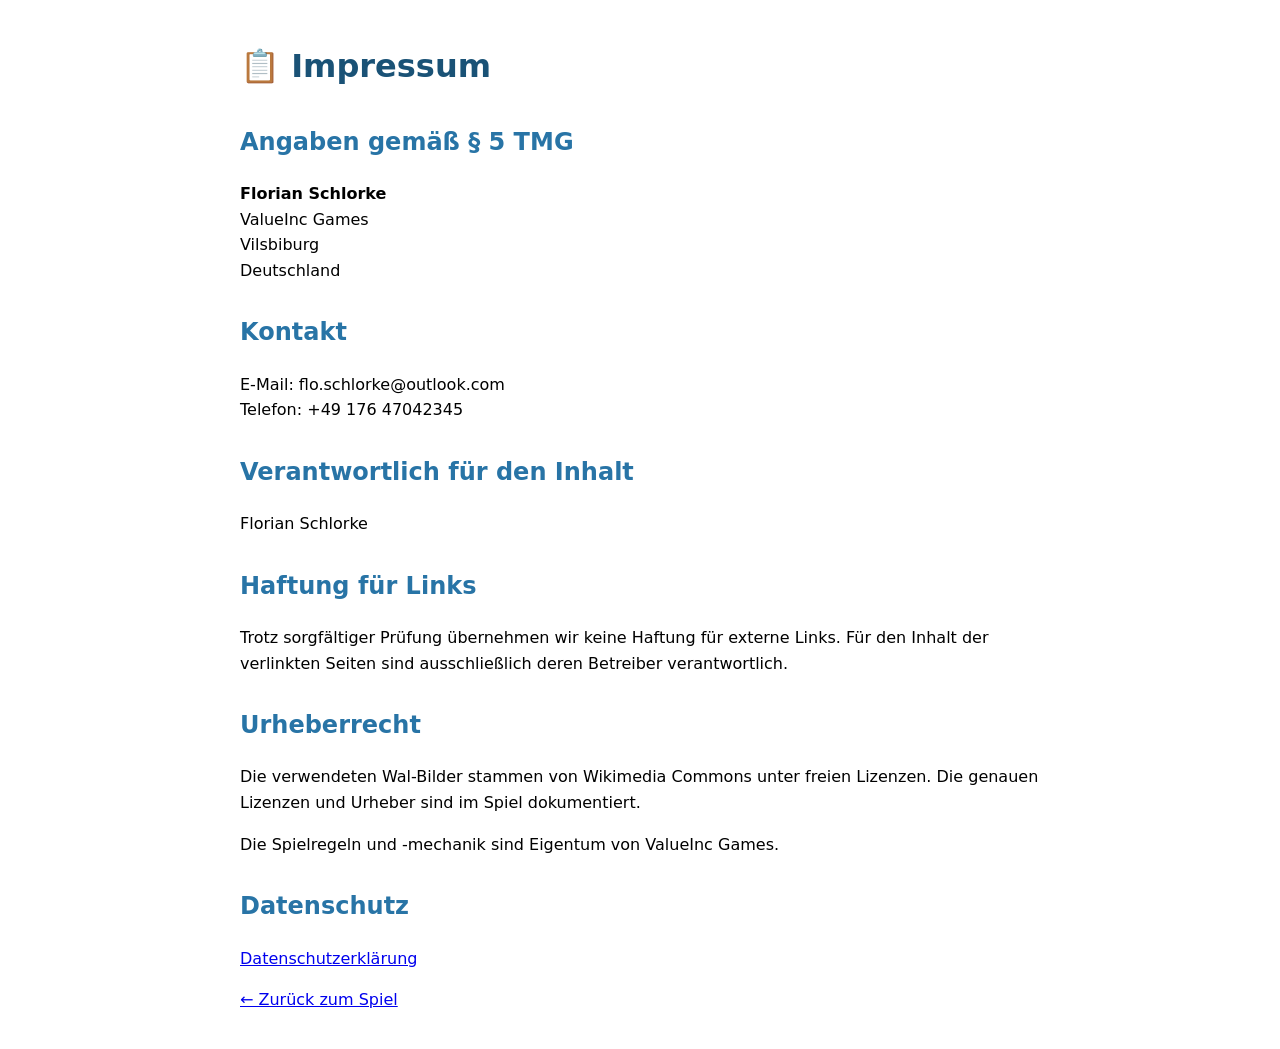
==== impressum.html @ 5528a5ed "v4.9: Rechtliche Grundlagen + Datenschutz/Impressum + Bildregister - privacy.html: DSGVO-konforme Da" ====
<!DOCTYPE html>
<html lang="de">
<head>
    <meta charset="UTF-8">
    <meta name="viewport" content="width=device-width, initial-scale=1.0">
    <title>Impressum — Wal-Quartett</title>
    <style>
        body { font-family: system-ui, sans-serif; max-width: 800px; margin: 0 auto; padding: 20px; line-height: 1.6; }
        h1 { color: #1a5276; }
        h2 { color: #2874a6; margin-top: 30px; }
    </style>
</head>
<body>
    <h1>📋 Impressum</h1>

    <h2>Angaben gemäß § 5 TMG</h2>
    <p>
        <strong>Florian Schlorke</strong><br>
        ValueInc Games<br>
        Vilsbiburg<br>
        Deutschland
    </p>

    <h2>Kontakt</h2>
    <p>
        E-Mail: flo.schlorke@outlook.com<br>
        Telefon: +49 176 47042345
    </p>

    <h2>Verantwortlich für den Inhalt</h2>
    <p>Florian Schlorke</p>

    <h2>Haftung für Links</h2>
    <p>Trotz sorgfältiger Prüfung übernehmen wir keine Haftung für externe Links.
    Für den Inhalt der verlinkten Seiten sind ausschließlich deren Betreiber verantwortlich.</p>

    <h2>Urheberrecht</h2>
    <p>Die verwendeten Wal-Bilder stammen von Wikimedia Commons unter freien Lizenzen.
    Die genauen Lizenzen und Urheber sind im Spiel dokumentiert.</p>
    <p>Die Spielregeln und -mechanik sind Eigentum von ValueInc Games.</p>

    <h2>Datenschutz</h2>
    <p><a href="/privacy">Datenschutzerklärung</a></p>

    <p><a href="/">← Zurück zum Spiel</a></p>
</body>
</html>
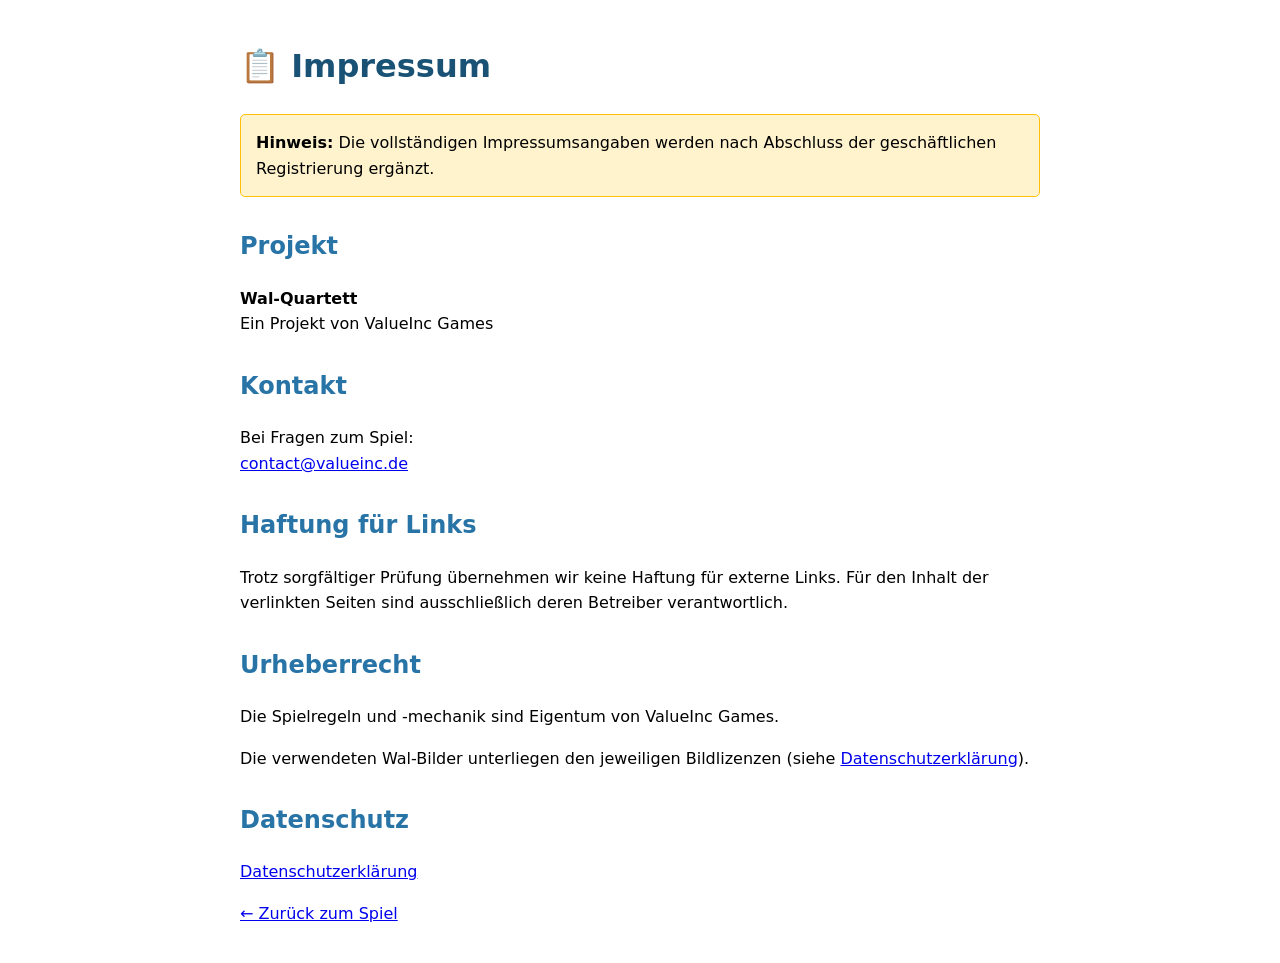
==== commit 66241b21: "v4.9.1: Persoenliche Daten aus Impressum/Datenschutz entfernt - Kein Name, keine Adresse, keine Tele" ====
--- a/impressum.html
+++ b/impressum.html
@@ -8,36 +8,37 @@
         body { font-family: system-ui, sans-serif; max-width: 800px; margin: 0 auto; padding: 20px; line-height: 1.6; }
         h1 { color: #1a5276; }
         h2 { color: #2874a6; margin-top: 30px; }
+        .notice { background: #fff3cd; border: 1px solid #ffc107; padding: 15px; border-radius: 5px; margin: 20px 0; }
     </style>
 </head>
 <body>
     <h1>📋 Impressum</h1>
 
-    <h2>Angaben gemäß § 5 TMG</h2>
+    <div class="notice">
+        <strong>Hinweis:</strong> Die vollständigen Impressumsangaben werden nach Abschluss der 
+        geschäftlichen Registrierung ergänzt.
+    </div>
+
+    <h2>Projekt</h2>
     <p>
-        <strong>Florian Schlorke</strong><br>
-        ValueInc Games<br>
-        Vilsbiburg<br>
-        Deutschland
+        <strong>Wal-Quartett</strong><br>
+        Ein Projekt von ValueInc Games
     </p>
 
     <h2>Kontakt</h2>
     <p>
-        E-Mail: flo.schlorke@outlook.com<br>
-        Telefon: +49 176 47042345
+        Bei Fragen zum Spiel:<br>
+        <a href="mailto:contact@valueinc.de">contact@valueinc.de</a>
     </p>
-
-    <h2>Verantwortlich für den Inhalt</h2>
-    <p>Florian Schlorke</p>
 
     <h2>Haftung für Links</h2>
     <p>Trotz sorgfältiger Prüfung übernehmen wir keine Haftung für externe Links.
     Für den Inhalt der verlinkten Seiten sind ausschließlich deren Betreiber verantwortlich.</p>
 
     <h2>Urheberrecht</h2>
-    <p>Die verwendeten Wal-Bilder stammen von Wikimedia Commons unter freien Lizenzen.
-    Die genauen Lizenzen und Urheber sind im Spiel dokumentiert.</p>
     <p>Die Spielregeln und -mechanik sind Eigentum von ValueInc Games.</p>
+    <p>Die verwendeten Wal-Bilder unterliegen den jeweiligen Bildlizenzen 
+    (siehe <a href="/privacy">Datenschutzerklärung</a>).</p>
 
     <h2>Datenschutz</h2>
     <p><a href="/privacy">Datenschutzerklärung</a></p>
